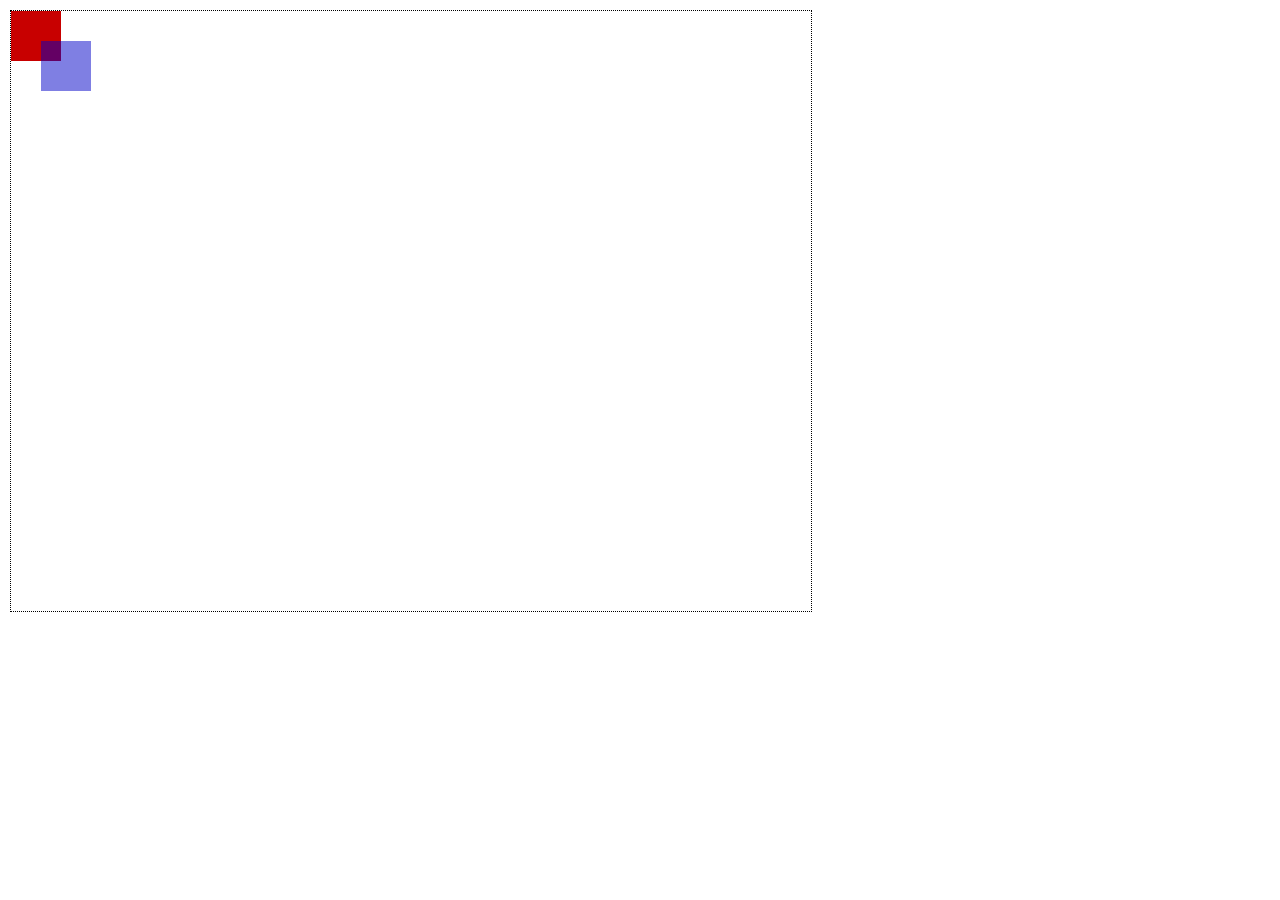
==== index.html @ 9f284356 "Adding public project files" ====
<!doctype html>
<html>
  <head>
    <meta charset="utf-8">
    <meta name="viewport" content="width=device-width, initial-scale=1">
    <title>Maze Generator</title>
    <link rel="stylesheet" href="css/style.css">
  </head>

  <body>
    <div class="container">
      <canvas width="800" height="600" id="imagination"></canvas>
    </div>

    <script src="js/maze.js"></script>
  </body>
</html>
---- css/style.css ----
body {
  margin: 0;
  padding: 0;
}

.container {
  margin: 10px;
}

canvas {
  border: 1px dotted black;
}
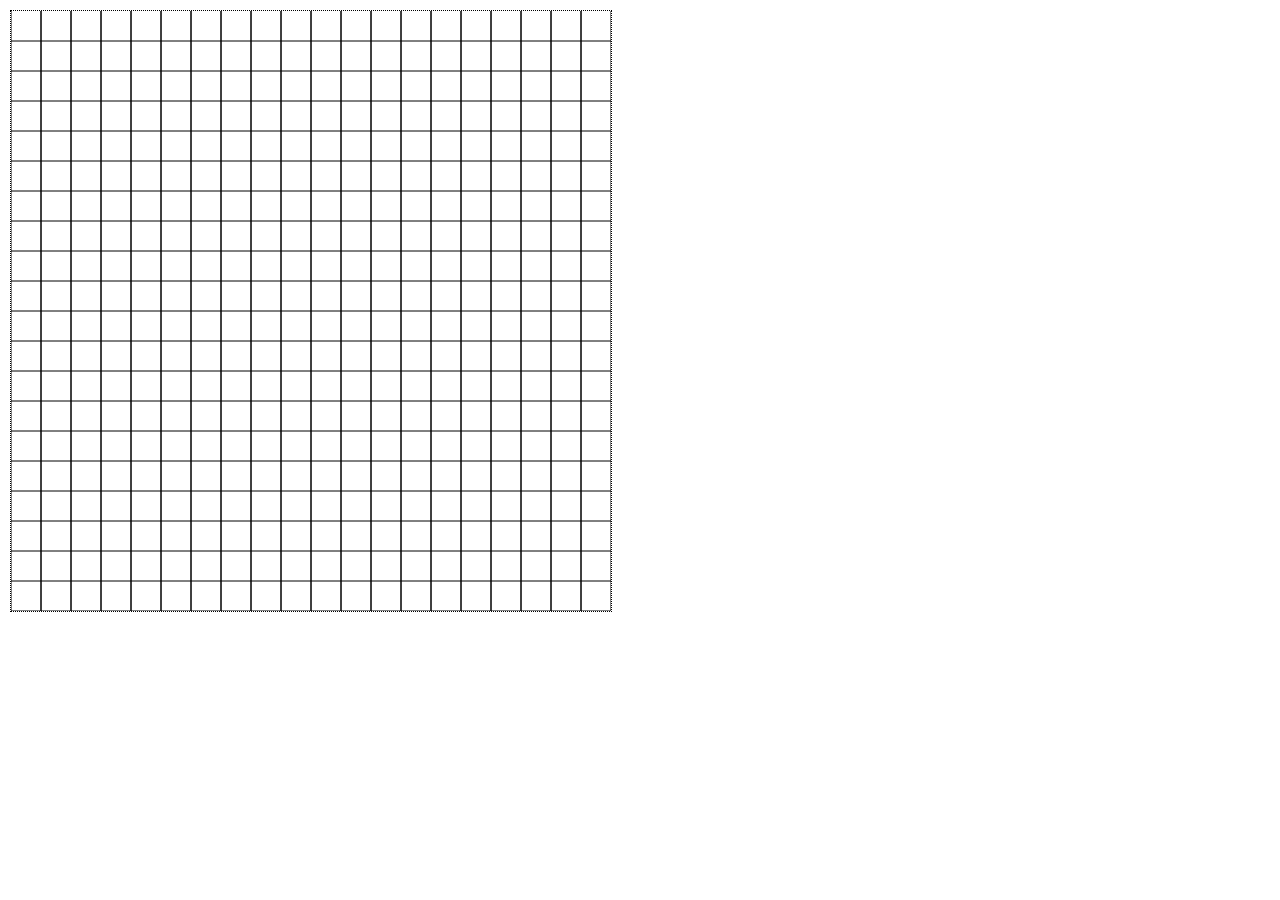
==== commit c87fcaa9: "Adding stroke maze walls" ====
--- a/index.html
+++ b/index.html
@@ -9,9 +9,14 @@
 
   <body>
     <div class="container">
-      <canvas width="800" height="600" id="imagination"></canvas>
+      <canvas width="600" height="600" id="imagination"></canvas>
     </div>
 
+    <!-- JS Source -->
     <script src="js/maze.js"></script>
+
+    <!-- Test Suite -->
+    <script src="test/pubtest.min.js"></script>
+    <script src="test/test-maze.js"></script>
   </body>
 </html>
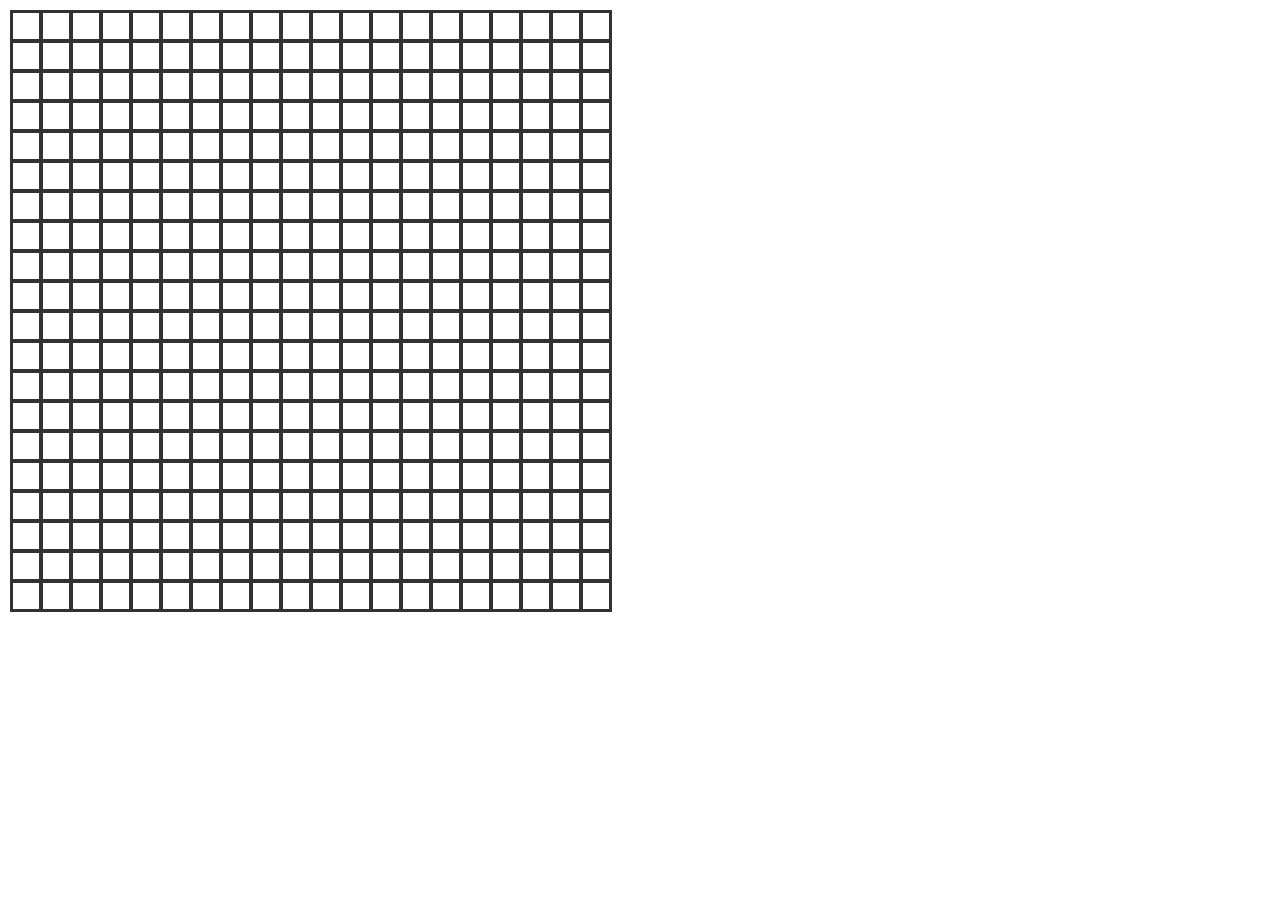
==== commit 07458d7e: "Starting to refactor MazeCell" ====
--- a/index.html
+++ b/index.html
@@ -14,6 +14,7 @@
 
     <!-- JS Source -->
     <script src="js/maze.js"></script>
+    <script src="js/main.js"></script>
 
     <!-- Test Suite -->
     <script src="test/pubtest.min.js"></script>
--- a/css/style.css
+++ b/css/style.css
@@ -8,5 +8,5 @@
 }
 
 canvas {
-  border: 1px dotted black;
+  border: 1px solid rgb(50, 50, 50);
 }
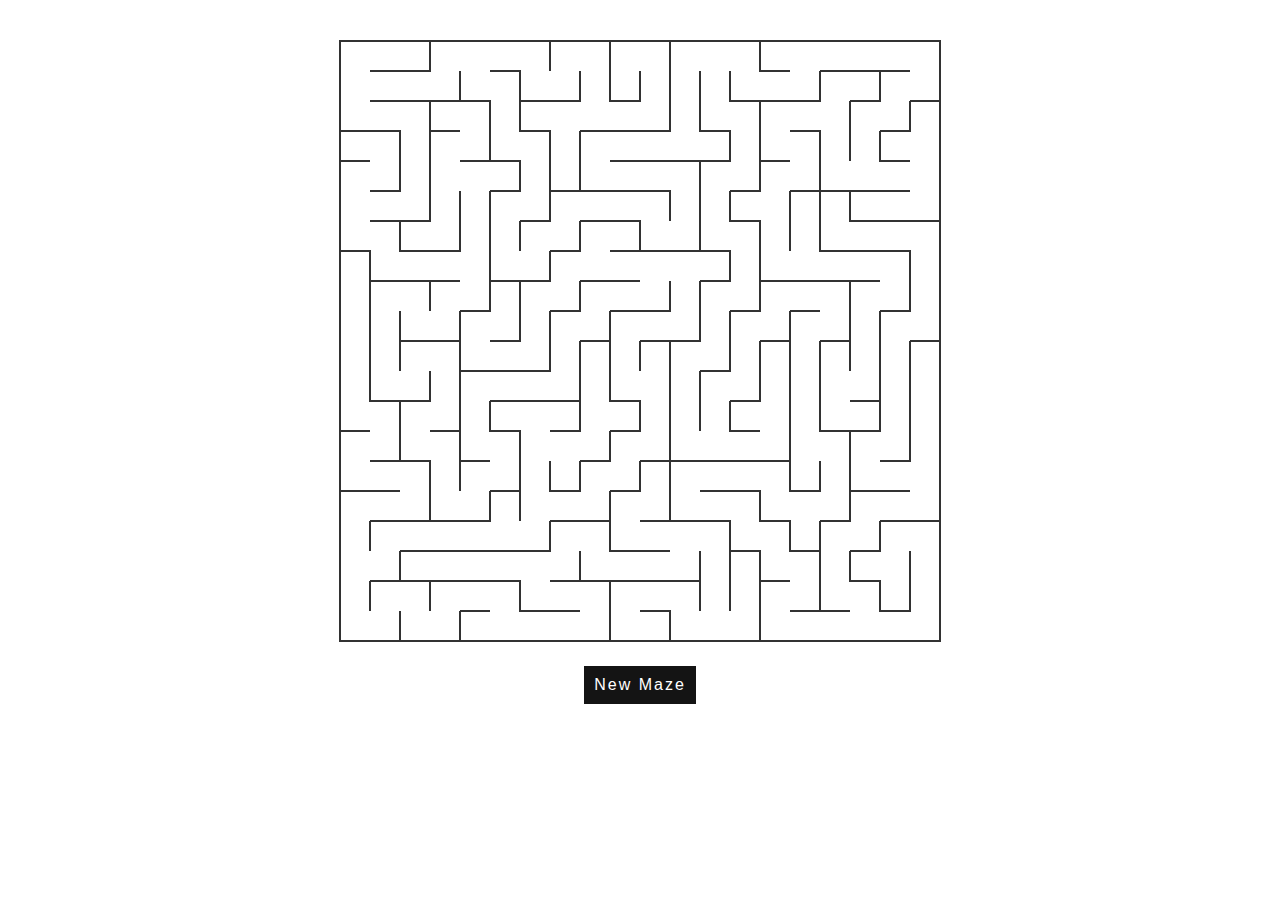
==== commit 10822e58: "Adding button to maze" ====
--- a/index.html
+++ b/index.html
@@ -10,6 +10,9 @@
   <body>
     <div class="container">
       <canvas width="600" height="600" id="imagination"></canvas>
+      <div class="bottom">
+        <button id="btn-new-maze" class="nice-btn">New Maze</button>
+      </div>
     </div>
 
     <!-- JS Source -->
--- a/css/style.css
+++ b/css/style.css
@@ -4,9 +4,29 @@
 }
 
 .container {
-  margin: 10px;
+  margin: 40px 10px;
+  text-align: center;
 }
 
 canvas {
   border: 1px solid rgb(50, 50, 50);
+  background: rgb(255, 255, 255);
 }
+
+.bottom {
+  margin-top: 20px;
+}
+
+.nice-btn {
+  padding: 10px;
+  border: none;
+  background: rgb(20, 20, 20);
+  color: #FFFFFF;
+  font-size: 16px;
+  letter-spacing: 2px;
+}
+
+.nice-btn:hover {
+  cursor: pointer;
+  color: rgb(255, 248, 127);
+};
